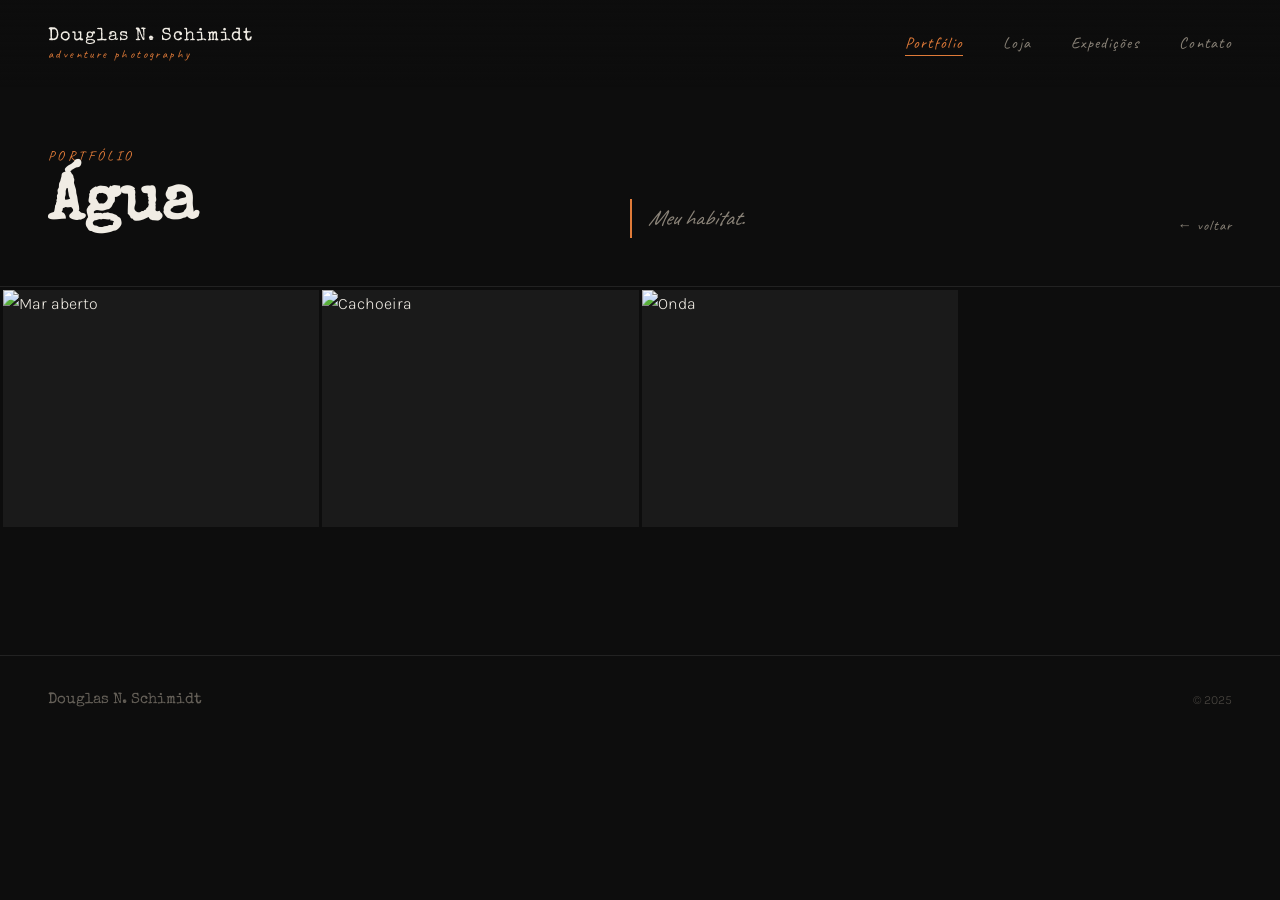
==== categoria-agua.html @ 55954868 "Add files via upload" ====
<!DOCTYPE html>
<html lang="pt-BR">
<head>
  <meta charset="UTF-8" />
  <meta name="viewport" content="width=device-width, initial-scale=1.0" />
  <title>Água — Douglas N. Schimidt</title>
  <link rel="preconnect" href="https://fonts.googleapis.com" />
  <link rel="preconnect" href="https://fonts.gstatic.com" crossorigin />
  <link href="https://fonts.googleapis.com/css2?family=Special+Elite&family=Caveat:wght@400;600&family=Karla:wght@300;400&display=swap" rel="stylesheet" />
  <link rel="stylesheet" href="estilo.css" />

  <style>
    /* ═══ Cabeçalho da categoria ═══ */
    .cat-topo {
      padding: 9rem 3rem 3rem;
      display: flex;
      align-items: flex-end;
      justify-content: space-between;
      flex-wrap: wrap;
      gap: 1rem;
      border-bottom: 1px solid var(--borda);
      margin-bottom: 3px;
    }
    .cat-label {
      font-family: var(--detalhe);
      font-size: 0.85rem;
      color: var(--destaque);
      letter-spacing: 0.25em;
      text-transform: uppercase;
      margin-bottom: 0.4rem;
    }
    .cat-titulo {
      font-family: var(--titulo);
      font-size: clamp(2.5rem, 6vw, 4rem);
      color: var(--texto);
      line-height: 1;
    }
    .cat-subtitulo {
      font-family: var(--detalhe);
      font-size: clamp(1rem, 2.5vw, 1.4rem);
      color: var(--texto2);
      font-style: italic;
      border-left: 2px solid var(--destaque);
      padding-left: 1rem;
    }
    .cat-voltar {
      font-family: var(--detalhe);
      font-size: 0.9rem;
      color: var(--texto2);
      letter-spacing: 0.08em;
      display: flex;
      align-items: center;
      gap: 0.5rem;
      transition: color var(--transicao);
    }
    .cat-voltar:hover { color: var(--destaque); }

    /* ═══ Grade de thumbnails (miniaturas das fotos) ═══ */
    .fotos-grid {
      display: grid;
      grid-template-columns: repeat(auto-fill, minmax(280px, 1fr));
      gap: 3px;
      padding: 0 3px;
    }

    .foto-item {
      position: relative;
      aspect-ratio: 4/3;
      overflow: hidden;
      cursor: pointer;
      background: #1a1a1a;
    }
    .foto-item img {
      transition: transform 0.5s ease;
    }
    .foto-item:hover img {
      transform: scale(1.05);
    }

    /* Texto que aparece ao passar o mouse */
    .foto-info {
      position: absolute;
      inset: 0;
      display: flex;
      align-items: flex-end;
      padding: 1rem;
      background: rgba(13,13,13,0);
      transition: background var(--transicao);
    }
    .foto-item:hover .foto-info {
      background: rgba(13,13,13,0.55);
    }
    .foto-titulo-hover {
      font-family: var(--detalhe);
      font-size: 1rem;
      color: var(--texto);
      opacity: 0;
      transform: translateY(6px);
      transition: all var(--transicao);
    }
    .foto-item:hover .foto-titulo-hover {
      opacity: 1;
      transform: translateY(0);
    }

    /* ═══ Lightbox (janela que abre a foto em tamanho grande) ═══ */
    .lightbox {
      display: none;
      position: fixed;
      inset: 0;
      z-index: 200;
      background: rgba(8,8,8,0.97);
      align-items: center;
      justify-content: center;
    }
    .lightbox.aberto { display: flex; }
    .lightbox-img {
      max-width: 92vw;
      max-height: 90vh;
      width: auto;
      height: auto;
      object-fit: contain;
    }
    .lightbox-fechar {
      position: absolute;
      top: 1.5rem; right: 2rem;
      font-size: 2rem;
      color: var(--texto2);
      cursor: pointer;
      background: none;
      border: none;
      font-family: var(--detalhe);
      line-height: 1;
      transition: color var(--transicao);
    }
    .lightbox-fechar:hover { color: var(--destaque); }

    /* setas de navegação dentro do lightbox */
    .lightbox-nav {
      position: absolute;
      top: 50%;
      transform: translateY(-50%);
      background: none;
      border: none;
      color: var(--texto2);
      font-size: 2.5rem;
      cursor: pointer;
      padding: 1rem;
      transition: color var(--transicao);
      font-family: var(--detalhe);
    }
    .lightbox-nav:hover { color: var(--destaque); }
    .lightbox-nav.anterior { left: 1rem; }
    .lightbox-nav.proximo  { right: 1rem; }

    /* ═══ Espaço abaixo da grade ═══ */
    .fim { padding: 4rem 3rem; }

    @media (max-width: 600px) {
      .cat-topo { padding: 7rem 1.5rem 2rem; }
      .fotos-grid { grid-template-columns: repeat(2, 1fr); }
    }
  </style>
</head>
<body>

  <!-- ═══ BARRA DE TOPO ════════════════════════════════ -->
  <nav id="nav">
    <a href="index.html" class="nav-logo">
      Douglas N. Schimidt
      <small>adventure photography</small>
    </a>
    <button class="nav-toggle" id="navToggle" aria-label="Menu">
      <span></span><span></span><span></span>
    </button>
    <ul class="nav-links" id="navLinks">
      <li><a href="portfolio.html" class="ativa" onclick="fecharMenu()">Portfólio</a></li>
      <li><a href="loja.html"       onclick="fecharMenu()">Loja</a></li>
      <li><a href="expedicoes.html" onclick="fecharMenu()">Expedições</a></li>
      <li><a href="contato.html"    onclick="fecharMenu()">Contato</a></li>
    </ul>
  </nav>

  <!-- ═══ CABEÇALHO DA CATEGORIA ══════════════════════ -->
  <div class="cat-topo reveal">
    <div>
      <p class="cat-label">portfólio</p>
      <!--
        ══ NOME E SUBTÍTULO DA CATEGORIA ═══════════
        Troque "Água" e o subtítulo pelo da categoria
        que você está criando.
        ════════════════════════════════════════ -->
      <h1 class="cat-titulo">Água</h1>
    </div>
    <p class="cat-subtitulo">Meu habitat.</p>
    <a href="portfolio.html" class="cat-voltar">← voltar</a>
  </div>

  <!-- ═══ GRADE DE FOTOS ══════════════════════════════
       COMO ADICIONAR UMA FOTO:
       1. Copie um bloco <div class="foto-item"> abaixo
       2. Troque o src="..." pelo caminho da sua foto
          Exemplo: src="fotos/agua/agua-01.jpg"
       3. Troque o data-titulo pelo nome da foto
       4. Salve o arquivo e suba no GitHub
  ════════════════════════════════════════════════════ -->
  <main class="fotos-grid reveal" id="galeria">

    <div class="foto-item" data-titulo="Mar aberto" data-src="https://images.unsplash.com/photo-1502680390469-be75c86b636f?w=1400&q=85">
      <img src="https://images.unsplash.com/photo-1502680390469-be75c86b636f?w=700&q=75" alt="Mar aberto" loading="lazy" />
      <div class="foto-info"><span class="foto-titulo-hover">Mar aberto</span></div>
    </div>

    <div class="foto-item" data-titulo="Cachoeira" data-src="https://images.unsplash.com/photo-1433086966358-54859d0ed716?w=1400&q=85">
      <img src="https://images.unsplash.com/photo-1433086966358-54859d0ed716?w=700&q=75" alt="Cachoeira" loading="lazy" />
      <div class="foto-info"><span class="foto-titulo-hover">Cachoeira</span></div>
    </div>

    <div class="foto-item" data-titulo="Onda" data-src="https://images.unsplash.com/photo-1455264745730-cb3b76250ec8?w=1400&q=85">
      <img src="https://images.unsplash.com/photo-1455264745730-cb3b76250ec8?w=700&q=75" alt="Onda" loading="lazy" />
      <div class="foto-info"><span class="foto-titulo-hover">Onda</span></div>
    </div>

    <!--
      ADICIONE MAIS FOTOS AQUI — copie o bloco acima
    -->

  </main>

  <div class="fim"></div>

  <!-- ═══ LIGHTBOX ════════════════════════════════════ -->
  <div class="lightbox" id="lightbox">
    <button class="lightbox-fechar" id="lbFechar">×</button>
    <button class="lightbox-nav anterior" id="lbAnterior">‹</button>
    <img class="lightbox-img" src="" alt="" id="lbImg" />
    <button class="lightbox-nav proximo" id="lbProximo">›</button>
  </div>

  <!-- ═══ RODAPÉ ═══════════════════════════════════════ -->
  <footer>
    <span class="footer-logo">Douglas N. Schimidt</span>
    <span>© 2025</span>
  </footer>

  <script>
    // Barra do topo escurece ao rolar
    const nav = document.getElementById('nav');
    window.addEventListener('scroll', () => nav.classList.toggle('rolada', window.scrollY > 50));

    // Menu celular
    const toggle = document.getElementById('navToggle');
    const navLinks = document.getElementById('navLinks');
    toggle.addEventListener('click', () => navLinks.classList.toggle('aberto'));
    function fecharMenu() { navLinks.classList.remove('aberto'); }

    // Reveal ao rolar
    const reveals = document.querySelectorAll('.reveal');
    const obs = new IntersectionObserver(entries => {
      entries.forEach(e => { if (e.isIntersecting) { e.target.classList.add('visivel'); obs.unobserve(e.target); } });
    }, { threshold: 0.08 });
    reveals.forEach(el => obs.observe(el));

    // Lightbox — abre foto grande ao clicar na miniatura
    const itens    = Array.from(document.querySelectorAll('.foto-item'));
    const lightbox = document.getElementById('lightbox');
    const lbImg    = document.getElementById('lbImg');
    let atual = 0;

    function abrirLightbox(i) {
      atual = i;
      lbImg.src = itens[i].dataset.src;
      lbImg.alt = itens[i].dataset.titulo;
      lightbox.classList.add('aberto');
      document.body.style.overflow = 'hidden';
    }
    function fecharLightbox() {
      lightbox.classList.remove('aberto');
      document.body.style.overflow = '';
    }

    itens.forEach((item, i) => item.addEventListener('click', () => abrirLightbox(i)));
    document.getElementById('lbFechar').addEventListener('click', fecharLightbox);
    document.getElementById('lbAnterior').addEventListener('click', () => abrirLightbox((atual - 1 + itens.length) % itens.length));
    document.getElementById('lbProximo').addEventListener('click',  () => abrirLightbox((atual + 1) % itens.length));
    lightbox.addEventListener('click', e => { if (e.target === lightbox) fecharLightbox(); });
    document.addEventListener('keydown', e => {
      if (e.key === 'Escape') fecharLightbox();
      if (e.key === 'ArrowLeft')  document.getElementById('lbAnterior').click();
      if (e.key === 'ArrowRight') document.getElementById('lbProximo').click();
    });
  </script>

</body>
</html>
---- estilo.css ----
/* ════════════════════════════════════════════════════════════
   VARIÁVEIS — edite aqui para mudar cores e fontes do site inteiro
   (Este arquivo controla a aparência de todas as páginas de uma vez)
   ════════════════════════════════════════════════════════════ */
:root {
  --fundo:        #0d0d0d;   /* cor de fundo — quase preto        */
  --destaque:     #e07b39;   /* laranja âmbar — cor dos detalhes  */
  --destaque2:    #b85e25;   /* laranja escuro — usado no hover   */
  --texto:        #f0ece4;   /* texto principal — off-white morno */
  --texto2:       #8a8378;   /* texto secundário — cinza morno    */
  --borda:        #222;      /* linhas e bordas sutis             */

  /* FONTES */
  --titulo:   'Special Elite', cursive;  /* títulos grandes       */
  --detalhe:  'Caveat', cursive;         /* rótulos, detalhes     */
  --corpo:    'Karla', sans-serif;       /* textos corridos       */

  --transicao: 0.35s ease;
}

/* ── Reset básico (zera espaçamentos padrão do navegador) ── */
*, *::before, *::after { box-sizing: border-box; margin: 0; padding: 0; }
html { scroll-behavior: smooth; }
body {
  background: var(--fundo);
  color: var(--texto);
  font-family: var(--corpo);
  font-weight: 300;
  line-height: 1.7;
  overflow-x: hidden;
}
img { display: block; width: 100%; height: 100%; object-fit: cover; }
a   { color: inherit; text-decoration: none; }

/* ── Navegação (barra do topo) ── */
nav {
  position: fixed;
  top: 0; left: 0; right: 0;
  z-index: 100;
  display: flex;
  align-items: center;
  justify-content: space-between;
  padding: 1.6rem 3rem;
  background: linear-gradient(to bottom, rgba(13,13,13,0.9), transparent);
  transition: background var(--transicao);
}
nav.rolada { background: rgba(13,13,13,0.97); }

.nav-logo {
  font-family: var(--titulo);
  font-size: 1.1rem;
  letter-spacing: 0.06em;
  color: var(--texto);
  line-height: 1.2;
}
.nav-logo small {
  display: block;
  font-family: var(--detalhe);
  font-size: 0.75rem;
  color: var(--destaque);
  letter-spacing: 0.2em;
  font-weight: 400;
}

.nav-links {
  display: flex;
  gap: 2.5rem;
  list-style: none;
}
.nav-links a {
  font-family: var(--detalhe);
  font-size: 1rem;
  color: var(--texto2);
  letter-spacing: 0.08em;
  transition: color var(--transicao);
  position: relative;
}
.nav-links a::after {
  content: '';
  position: absolute;
  bottom: -3px; left: 0;
  width: 0; height: 1px;
  background: var(--destaque);
  transition: width var(--transicao);
}
.nav-links a:hover,
.nav-links a.ativa { color: var(--destaque); }
.nav-links a:hover::after,
.nav-links a.ativa::after { width: 100%; }

/* menu hamburguer (celular) */
.nav-toggle {
  display: none;
  flex-direction: column;
  gap: 5px;
  cursor: pointer;
  background: none;
  border: none;
  padding: 4px;
  z-index: 101;
}
.nav-toggle span {
  display: block;
  width: 22px; height: 2px;
  background: var(--texto);
  transition: all var(--transicao);
}

/* ── Rodapé ── */
footer {
  padding: 2rem 3rem;
  border-top: 1px solid var(--borda);
  display: flex;
  align-items: center;
  justify-content: space-between;
  flex-wrap: wrap;
  gap: 1rem;
}
footer span {
  font-size: 0.78rem;
  color: var(--texto2);
  opacity: 0.5;
}
.footer-logo {
  font-family: var(--titulo);
  font-size: 0.95rem;
  color: var(--texto2);
  opacity: 0.7 !important;
}

/* ── Animações de entrada ── */
@keyframes fadeUp {
  from { opacity: 0; transform: translateY(24px); }
  to   { opacity: 1; transform: translateY(0); }
}
@keyframes fadeIn {
  from { opacity: 0; }
  to   { opacity: 1; }
}

/* ── Reveal ao rolar a página ── */
.reveal {
  opacity: 0;
  transform: translateY(28px);
  transition: opacity 0.7s ease, transform 0.7s ease;
}
.reveal.visivel { opacity: 1; transform: translateY(0); }

/* ── Responsivo (celular) ── */
@media (max-width: 768px) {
  nav { padding: 1.2rem 1.5rem; }

  .nav-links {
    position: fixed;
    top: 0; right: -100%;
    height: 100vh;
    width: 72vw;
    max-width: 300px;
    background: #111;
    flex-direction: column;
    align-items: center;
    justify-content: center;
    gap: 2.5rem;
    transition: right var(--transicao);
    border-left: 1px solid var(--borda);
  }
  .nav-links.aberto { right: 0; }
  .nav-links a { font-size: 1.25rem; }
  .nav-toggle { display: flex; }

  footer { flex-direction: column; text-align: center; padding: 1.5rem; }
}
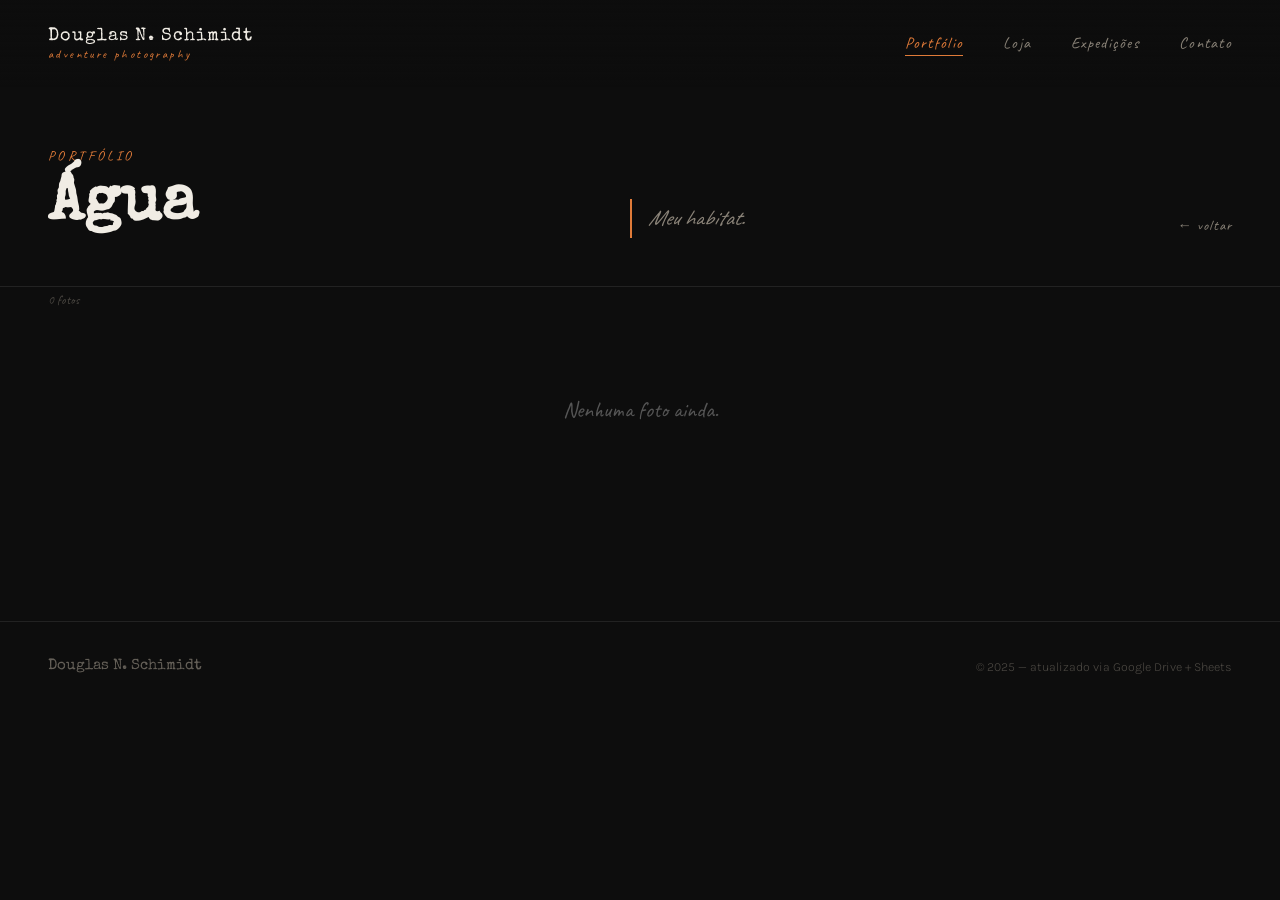
==== commit 9c1e7771: "Galeria atualizada via Google Drive" ====
--- a/categoria-agua.html
+++ b/categoria-agua.html
@@ -1,295 +1,97 @@
 <!DOCTYPE html>
 <html lang="pt-BR">
 <head>
-  <meta charset="UTF-8" />
-  <meta name="viewport" content="width=device-width, initial-scale=1.0" />
+  <meta charset="UTF-8" /><meta name="viewport" content="width=device-width,initial-scale=1.0" />
   <title>Água — Douglas N. Schimidt</title>
-  <link rel="preconnect" href="https://fonts.googleapis.com" />
-  <link rel="preconnect" href="https://fonts.gstatic.com" crossorigin />
-  <link href="https://fonts.googleapis.com/css2?family=Special+Elite&family=Caveat:wght@400;600&family=Karla:wght@300;400&display=swap" rel="stylesheet" />
+  <link rel="preconnect" href="https://fonts.googleapis.com" /><link rel="preconnect" href="https://fonts.gstatic.com" crossorigin /><link href="https://fonts.googleapis.com/css2?family=Special+Elite&family=Caveat:wght@400;600&family=Karla:wght@300;400&display=swap" rel="stylesheet" />
   <link rel="stylesheet" href="estilo.css" />
-
   <style>
-    /* ═══ Cabeçalho da categoria ═══ */
-    .cat-topo {
-      padding: 9rem 3rem 3rem;
-      display: flex;
-      align-items: flex-end;
-      justify-content: space-between;
-      flex-wrap: wrap;
-      gap: 1rem;
-      border-bottom: 1px solid var(--borda);
-      margin-bottom: 3px;
-    }
-    .cat-label {
-      font-family: var(--detalhe);
-      font-size: 0.85rem;
-      color: var(--destaque);
-      letter-spacing: 0.25em;
-      text-transform: uppercase;
-      margin-bottom: 0.4rem;
-    }
-    .cat-titulo {
-      font-family: var(--titulo);
-      font-size: clamp(2.5rem, 6vw, 4rem);
-      color: var(--texto);
-      line-height: 1;
-    }
-    .cat-subtitulo {
-      font-family: var(--detalhe);
-      font-size: clamp(1rem, 2.5vw, 1.4rem);
-      color: var(--texto2);
-      font-style: italic;
-      border-left: 2px solid var(--destaque);
-      padding-left: 1rem;
-    }
-    .cat-voltar {
-      font-family: var(--detalhe);
-      font-size: 0.9rem;
-      color: var(--texto2);
-      letter-spacing: 0.08em;
-      display: flex;
-      align-items: center;
-      gap: 0.5rem;
-      transition: color var(--transicao);
-    }
-    .cat-voltar:hover { color: var(--destaque); }
-
-    /* ═══ Grade de thumbnails (miniaturas das fotos) ═══ */
-    .fotos-grid {
-      display: grid;
-      grid-template-columns: repeat(auto-fill, minmax(280px, 1fr));
-      gap: 3px;
-      padding: 0 3px;
-    }
-
-    .foto-item {
-      position: relative;
-      aspect-ratio: 4/3;
-      overflow: hidden;
-      cursor: pointer;
-      background: #1a1a1a;
-    }
-    .foto-item img {
-      transition: transform 0.5s ease;
-    }
-    .foto-item:hover img {
-      transform: scale(1.05);
-    }
-
-    /* Texto que aparece ao passar o mouse */
-    .foto-info {
-      position: absolute;
-      inset: 0;
-      display: flex;
-      align-items: flex-end;
-      padding: 1rem;
-      background: rgba(13,13,13,0);
-      transition: background var(--transicao);
-    }
-    .foto-item:hover .foto-info {
-      background: rgba(13,13,13,0.55);
-    }
-    .foto-titulo-hover {
-      font-family: var(--detalhe);
-      font-size: 1rem;
-      color: var(--texto);
-      opacity: 0;
-      transform: translateY(6px);
-      transition: all var(--transicao);
-    }
-    .foto-item:hover .foto-titulo-hover {
-      opacity: 1;
-      transform: translateY(0);
-    }
-
-    /* ═══ Lightbox (janela que abre a foto em tamanho grande) ═══ */
-    .lightbox {
-      display: none;
-      position: fixed;
-      inset: 0;
-      z-index: 200;
-      background: rgba(8,8,8,0.97);
-      align-items: center;
-      justify-content: center;
-    }
-    .lightbox.aberto { display: flex; }
-    .lightbox-img {
-      max-width: 92vw;
-      max-height: 90vh;
-      width: auto;
-      height: auto;
-      object-fit: contain;
-    }
-    .lightbox-fechar {
-      position: absolute;
-      top: 1.5rem; right: 2rem;
-      font-size: 2rem;
-      color: var(--texto2);
-      cursor: pointer;
-      background: none;
-      border: none;
-      font-family: var(--detalhe);
-      line-height: 1;
-      transition: color var(--transicao);
-    }
-    .lightbox-fechar:hover { color: var(--destaque); }
-
-    /* setas de navegação dentro do lightbox */
-    .lightbox-nav {
-      position: absolute;
-      top: 50%;
-      transform: translateY(-50%);
-      background: none;
-      border: none;
-      color: var(--texto2);
-      font-size: 2.5rem;
-      cursor: pointer;
-      padding: 1rem;
-      transition: color var(--transicao);
-      font-family: var(--detalhe);
-    }
-    .lightbox-nav:hover { color: var(--destaque); }
-    .lightbox-nav.anterior { left: 1rem; }
-    .lightbox-nav.proximo  { right: 1rem; }
-
-    /* ═══ Espaço abaixo da grade ═══ */
-    .fim { padding: 4rem 3rem; }
-
-    @media (max-width: 600px) {
-      .cat-topo { padding: 7rem 1.5rem 2rem; }
-      .fotos-grid { grid-template-columns: repeat(2, 1fr); }
-    }
+    .cat-topo{padding:9rem 3rem 3rem;display:flex;align-items:flex-end;justify-content:space-between;flex-wrap:wrap;gap:1rem;border-bottom:1px solid var(--borda);margin-bottom:3px}
+    .cat-label{font-family:var(--detalhe);font-size:.85rem;color:var(--destaque);letter-spacing:.25em;text-transform:uppercase;margin-bottom:.4rem}
+    .cat-titulo{font-family:var(--titulo);font-size:clamp(2.5rem,6vw,4rem);color:var(--texto);line-height:1}
+    .cat-subtitulo{font-family:var(--detalhe);font-size:clamp(1rem,2.5vw,1.4rem);color:var(--texto2);font-style:italic;border-left:2px solid var(--destaque);padding-left:1rem}
+    .cat-voltar{font-family:var(--detalhe);font-size:.9rem;color:var(--texto2);letter-spacing:.08em;display:flex;align-items:center;gap:.5rem;transition:color var(--transicao)}
+    .cat-voltar:hover{color:var(--destaque)}
+    .cat-qtd{font-family:var(--detalhe);font-size:.8rem;color:var(--texto2);opacity:.5;padding:0 3rem 1rem}
+    .fotos-grid{display:grid;grid-template-columns:repeat(auto-fill,minmax(280px,1fr));gap:3px;padding:0 3px}
+    .foto-item{position:relative;aspect-ratio:4/3;overflow:hidden;cursor:pointer;background:#1a1a1a}
+    .foto-item img{transition:transform .5s ease}
+    .foto-item:hover img{transform:scale(1.05)}
+    .foto-info{position:absolute;inset:0;display:flex;flex-direction:column;justify-content:flex-end;padding:1rem;background:rgba(13,13,13,0);transition:background var(--transicao)}
+    .foto-item:hover .foto-info{background:rgba(13,13,13,.65)}
+    .foto-titulo-hover{font-family:var(--detalhe);font-size:1rem;color:var(--texto);opacity:0;transform:translateY(6px);transition:all var(--transicao)}
+    .foto-desc-hover{font-family:var(--corpo);font-size:.78rem;color:var(--texto2);opacity:0;transform:translateY(6px);transition:all var(--transicao) .04s;margin-top:.2rem;line-height:1.4}
+    .foto-item:hover .foto-titulo-hover,.foto-item:hover .foto-desc-hover{opacity:1;transform:translateY(0)}
+    .lightbox{display:none;position:fixed;inset:0;z-index:200;background:rgba(8,8,8,.97);align-items:center;justify-content:center;flex-direction:column;gap:1rem}
+    .lightbox.aberto{display:flex}
+    .lightbox-img{max-width:88vw;max-height:78vh;width:auto;height:auto;object-fit:contain}
+    .lightbox-info{text-align:center;max-width:600px;padding:0 1rem}
+    .lightbox-titulo{font-family:var(--titulo);font-size:1.2rem;color:var(--texto);margin-bottom:.3rem}
+    .lightbox-desc{font-family:var(--detalhe);font-size:1rem;color:var(--texto2);font-style:italic}
+    .lightbox-fechar{position:absolute;top:1.5rem;right:2rem;font-size:2rem;color:var(--texto2);cursor:pointer;background:none;border:none;font-family:var(--detalhe);line-height:1;transition:color var(--transicao)}
+    .lightbox-fechar:hover{color:var(--destaque)}
+    .lightbox-nav{position:absolute;top:40%;transform:translateY(-50%);background:none;border:none;color:var(--texto2);font-size:2.5rem;cursor:pointer;padding:1rem;transition:color var(--transicao);font-family:var(--detalhe)}
+    .lightbox-nav:hover{color:var(--destaque)}
+    .lightbox-nav.anterior{left:1rem}.lightbox-nav.proximo{right:1rem}
+    .vazio{grid-column:1/-1;text-align:center;padding:4rem;color:#555;font-family:var(--detalhe);font-size:1.4rem}
+    .fim{padding:4rem 3rem}
+    @media(max-width:600px){.cat-topo{padding:7rem 1.5rem 2rem}.fotos-grid{grid-template-columns:repeat(2,1fr)}}
   </style>
 </head>
 <body>
-
-  <!-- ═══ BARRA DE TOPO ════════════════════════════════ -->
   <nav id="nav">
-    <a href="index.html" class="nav-logo">
-      Douglas N. Schimidt
-      <small>adventure photography</small>
-    </a>
-    <button class="nav-toggle" id="navToggle" aria-label="Menu">
-      <span></span><span></span><span></span>
-    </button>
+    <a href="index.html" class="nav-logo">Douglas N. Schimidt<small>adventure photography</small></a>
+    <button class="nav-toggle" id="navToggle" aria-label="Menu"><span></span><span></span><span></span></button>
     <ul class="nav-links" id="navLinks">
       <li><a href="portfolio.html" class="ativa" onclick="fecharMenu()">Portfólio</a></li>
-      <li><a href="loja.html"       onclick="fecharMenu()">Loja</a></li>
+      <li><a href="loja.html" onclick="fecharMenu()">Loja</a></li>
       <li><a href="expedicoes.html" onclick="fecharMenu()">Expedições</a></li>
       <li><a href="contato.html"    onclick="fecharMenu()">Contato</a></li>
     </ul>
   </nav>
-
-  <!-- ═══ CABEÇALHO DA CATEGORIA ══════════════════════ -->
   <div class="cat-topo reveal">
-    <div>
-      <p class="cat-label">portfólio</p>
-      <!--
-        ══ NOME E SUBTÍTULO DA CATEGORIA ═══════════
-        Troque "Água" e o subtítulo pelo da categoria
-        que você está criando.
-        ════════════════════════════════════════ -->
-      <h1 class="cat-titulo">Água</h1>
-    </div>
+    <div><p class="cat-label">portfólio</p><h1 class="cat-titulo">Água</h1></div>
     <p class="cat-subtitulo">Meu habitat.</p>
     <a href="portfolio.html" class="cat-voltar">← voltar</a>
   </div>
-
-  <!-- ═══ GRADE DE FOTOS ══════════════════════════════
-       COMO ADICIONAR UMA FOTO:
-       1. Copie um bloco <div class="foto-item"> abaixo
-       2. Troque o src="..." pelo caminho da sua foto
-          Exemplo: src="fotos/agua/agua-01.jpg"
-       3. Troque o data-titulo pelo nome da foto
-       4. Salve o arquivo e suba no GitHub
-  ════════════════════════════════════════════════════ -->
+  <p class="cat-qtd">0 fotos</p>
   <main class="fotos-grid reveal" id="galeria">
-
-    <div class="foto-item" data-titulo="Mar aberto" data-src="https://images.unsplash.com/photo-1502680390469-be75c86b636f?w=1400&q=85">
-      <img src="https://images.unsplash.com/photo-1502680390469-be75c86b636f?w=700&q=75" alt="Mar aberto" loading="lazy" />
-      <div class="foto-info"><span class="foto-titulo-hover">Mar aberto</span></div>
-    </div>
-
-    <div class="foto-item" data-titulo="Cachoeira" data-src="https://images.unsplash.com/photo-1433086966358-54859d0ed716?w=1400&q=85">
-      <img src="https://images.unsplash.com/photo-1433086966358-54859d0ed716?w=700&q=75" alt="Cachoeira" loading="lazy" />
-      <div class="foto-info"><span class="foto-titulo-hover">Cachoeira</span></div>
-    </div>
-
-    <div class="foto-item" data-titulo="Onda" data-src="https://images.unsplash.com/photo-1455264745730-cb3b76250ec8?w=1400&q=85">
-      <img src="https://images.unsplash.com/photo-1455264745730-cb3b76250ec8?w=700&q=75" alt="Onda" loading="lazy" />
-      <div class="foto-info"><span class="foto-titulo-hover">Onda</span></div>
-    </div>
-
-    <!--
-      ADICIONE MAIS FOTOS AQUI — copie o bloco acima
-    -->
-
+    <div class="vazio"><p>Nenhuma foto ainda.</p></div>
   </main>
-
   <div class="fim"></div>
-
-  <!-- ═══ LIGHTBOX ════════════════════════════════════ -->
   <div class="lightbox" id="lightbox">
     <button class="lightbox-fechar" id="lbFechar">×</button>
-    <button class="lightbox-nav anterior" id="lbAnterior">‹</button>
+    <button class="lightbox-nav anterior" id="lbAnt">‹</button>
     <img class="lightbox-img" src="" alt="" id="lbImg" />
-    <button class="lightbox-nav proximo" id="lbProximo">›</button>
+    <div class="lightbox-info">
+      <p class="lightbox-titulo" id="lbTit"></p>
+      <p class="lightbox-desc"   id="lbDsc"></p>
+    </div>
+    <button class="lightbox-nav proximo" id="lbPro">›</button>
   </div>
-
-  <!-- ═══ RODAPÉ ═══════════════════════════════════════ -->
   <footer>
     <span class="footer-logo">Douglas N. Schimidt</span>
-    <span>© 2025</span>
+    <span>© 2025 — atualizado via Google Drive + Sheets</span>
   </footer>
-
   <script>
-    // Barra do topo escurece ao rolar
-    const nav = document.getElementById('nav');
-    window.addEventListener('scroll', () => nav.classList.toggle('rolada', window.scrollY > 50));
-
-    // Menu celular
-    const toggle = document.getElementById('navToggle');
-    const navLinks = document.getElementById('navLinks');
-    toggle.addEventListener('click', () => navLinks.classList.toggle('aberto'));
-    function fecharMenu() { navLinks.classList.remove('aberto'); }
-
-    // Reveal ao rolar
-    const reveals = document.querySelectorAll('.reveal');
-    const obs = new IntersectionObserver(entries => {
-      entries.forEach(e => { if (e.isIntersecting) { e.target.classList.add('visivel'); obs.unobserve(e.target); } });
-    }, { threshold: 0.08 });
-    reveals.forEach(el => obs.observe(el));
-
-    // Lightbox — abre foto grande ao clicar na miniatura
-    const itens    = Array.from(document.querySelectorAll('.foto-item'));
-    const lightbox = document.getElementById('lightbox');
-    const lbImg    = document.getElementById('lbImg');
-    let atual = 0;
-
-    function abrirLightbox(i) {
-      atual = i;
-      lbImg.src = itens[i].dataset.src;
-      lbImg.alt = itens[i].dataset.titulo;
-      lightbox.classList.add('aberto');
-      document.body.style.overflow = 'hidden';
-    }
-    function fecharLightbox() {
-      lightbox.classList.remove('aberto');
-      document.body.style.overflow = '';
-    }
-
-    itens.forEach((item, i) => item.addEventListener('click', () => abrirLightbox(i)));
-    document.getElementById('lbFechar').addEventListener('click', fecharLightbox);
-    document.getElementById('lbAnterior').addEventListener('click', () => abrirLightbox((atual - 1 + itens.length) % itens.length));
-    document.getElementById('lbProximo').addEventListener('click',  () => abrirLightbox((atual + 1) % itens.length));
-    lightbox.addEventListener('click', e => { if (e.target === lightbox) fecharLightbox(); });
-    document.addEventListener('keydown', e => {
-      if (e.key === 'Escape') fecharLightbox();
-      if (e.key === 'ArrowLeft')  document.getElementById('lbAnterior').click();
-      if (e.key === 'ArrowRight') document.getElementById('lbProximo').click();
+        const _nav = document.getElementById('nav');
+    window.addEventListener('scroll', () => _nav.classList.toggle('rolada', window.scrollY > 50));
+    document.getElementById('navToggle').addEventListener('click', () => document.getElementById('navLinks').classList.toggle('aberto'));
+    function fecharMenu() { document.getElementById('navLinks').classList.remove('aberto'); }
+    document.querySelectorAll('.reveal').forEach(el => {
+      new IntersectionObserver(([e],o) => { if(e.isIntersecting){ el.classList.add('visivel'); o.unobserve(el); } },{threshold:.08}).observe(el);
     });
+    const its=Array.from(document.querySelectorAll('.foto-item'));
+    const lb=document.getElementById('lightbox'),lbImg=document.getElementById('lbImg'),lbTit=document.getElementById('lbTit'),lbDsc=document.getElementById('lbDsc');
+    let cur=0;
+    function abrir(i){cur=i;const e=its[i];lbImg.src=e.dataset.src;lbImg.alt=e.dataset.titulo;lbTit.textContent=e.dataset.titulo||'';lbDsc.textContent=e.dataset.descricao||'';lb.classList.add('aberto');document.body.style.overflow='hidden';}
+    function fechar(){lb.classList.remove('aberto');document.body.style.overflow='';}
+    its.forEach((e,i)=>e.addEventListener('click',()=>abrir(i)));
+    document.getElementById('lbFechar').addEventListener('click',fechar);
+    document.getElementById('lbAnt').addEventListener('click',()=>abrir((cur-1+its.length)%its.length));
+    document.getElementById('lbPro').addEventListener('click',()=>abrir((cur+1)%its.length));
+    lb.addEventListener('click',e=>{if(e.target===lb)fechar();});
+    document.addEventListener('keydown',e=>{if(e.key==='Escape')fechar();if(e.key==='ArrowLeft')document.getElementById('lbAnt').click();if(e.key==='ArrowRight')document.getElementById('lbPro').click();});
   </script>
-
 </body>
-</html>
+</html>
